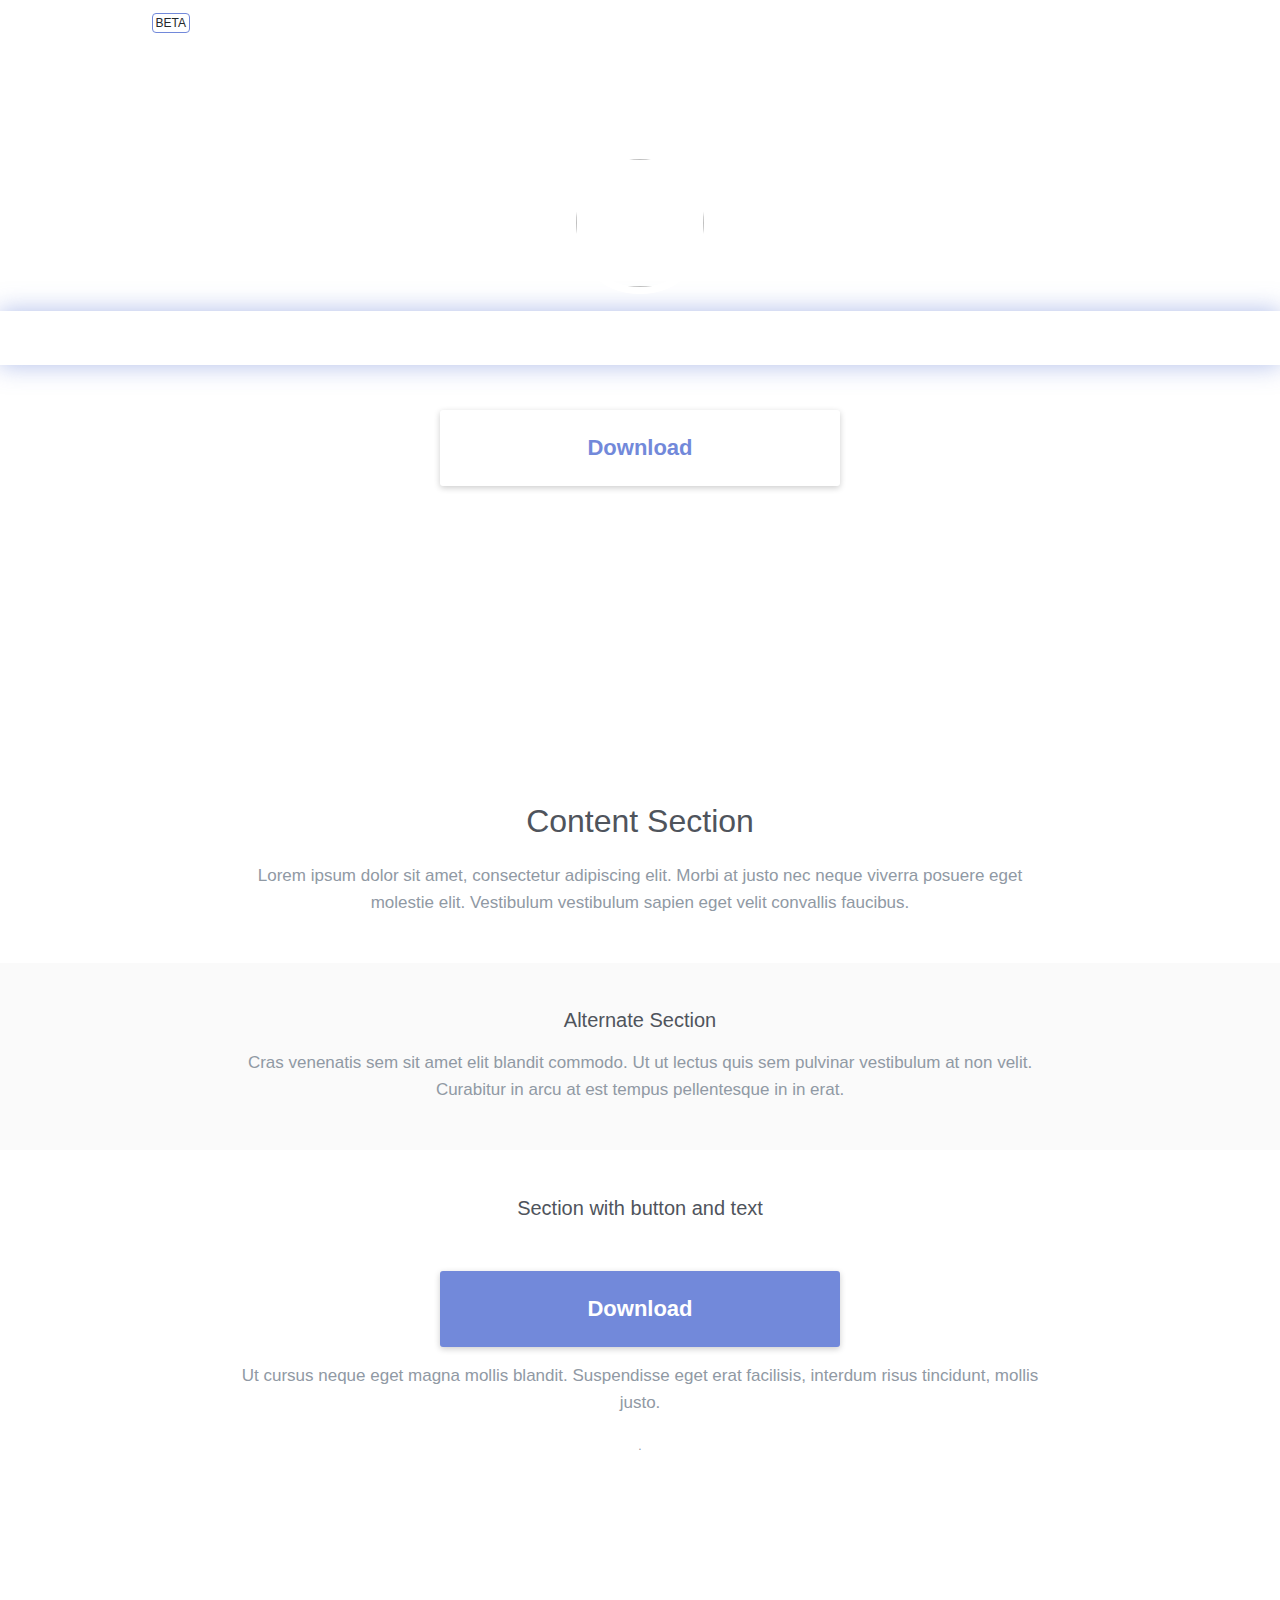
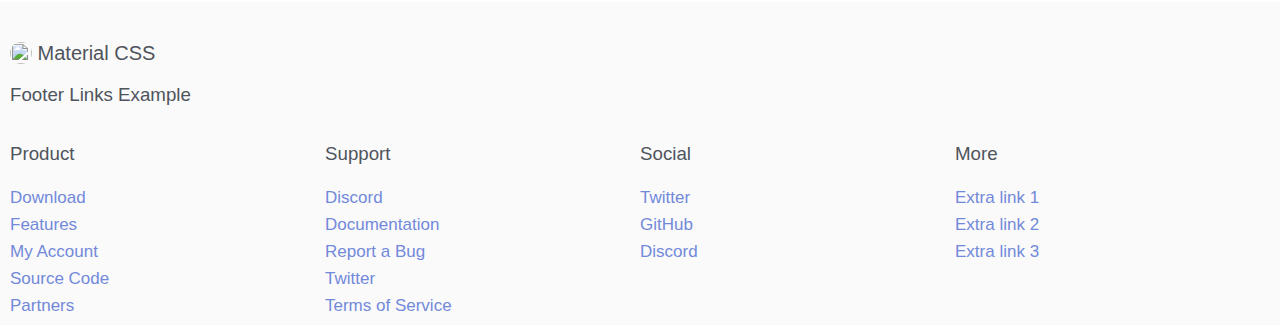
==== index.html @ a99553ab "Initial commit" ====
<!DOCTYPE html>
<html>
<head>
    <title>Main - FoozBallKing Bot Official</title>
    <link rel="stylesheet" href="assets/css/core.css">
    <link href="assets/icons/fbkbot.ico" rel="shortcut icon" type="image/x-icon">
    <meta name="viewport" content="width=device-width, initial-scale=1">
</head>
<body>
    <div id="wrapper">
        <header class="centre">
            <div class="navbar">
                <a href="#">Material CSS <sup class="text-badge white-badge">BETA</sup></a>
                <a class="right" href="https://github.com/BluSpring/FoozBallKing-Bot-v4"><i class="fa fa-github"></i><t hidemob> GitHub</t></a>
                <a class="right" href="https://github.com/BluSpring/FoozBallKing-Bot-v4/issues"><i class="fa fa-exclamation-circle"></i><t hidemob> Issues</t></a>
                <a class="right" href="docs"><i class="fa fa-book"></i><t hidemob> Docs</t></a>
            </div>
            <h1 style="padding-top: 60px;">Material CSS</h1>
            <img src="https://avatars3.githubusercontent.com/u/19719195" width="128" height="128" style="border: 7px solid #fff; border-radius: 50%;">
            <p>
                A material design for your website.<br>
                Completely free and open-sourced.
            </p>
            <div class="section">
                <div class="button-wrapper"><a href="https://github.com/Nanomotion/material-css/archive/master.zip" class="centre btn">Download</a></div>
                <br><br><br><br>
            </div>
        </header>
        <a name="features"></a>
        <div class="features centre">
            <div class="section">
                <h1>Content Section</h1>
                <p>Lorem ipsum dolor sit amet, consectetur adipiscing elit. Morbi at justo nec neque viverra posuere eget molestie elit. Vestibulum vestibulum sapien eget velit convallis faucibus.</p>
            </div>
            <div class="alternate">
                <div class="section alternate">
                    <h2>Alternate Section</h2>
                    <p>
                        Cras venenatis sem sit amet elit blandit commodo. Ut ut lectus quis sem pulvinar vestibulum at non velit. Curabitur in arcu at est tempus pellentesque in in erat.
                    </p>
                </div>
            </div>
            <div class="section">
                <h2>Section with button and text</h2>
                <br><br>
                <div class="button-wrapper"><a href="https://github.com/Nanomotion/material-css/archive/master.zip" class="centre btn btn-blue">Download</a></div>
                <br><br><br><br>
                <p>Ut cursus neque eget magna mollis blandit. Suspendisse eget erat facilisis, interdum risus tincidunt, mollis justo.</p>
                <p style="font-size: 12px;"></a>.
            </div>
        </div>
        <footer>
            <h2><img src="" width="22" height="22" style="border-radius: 50%; position: relative; top: 3.5px;"> Material CSS</h2>
            <h3>Footer Links Example</h3>
            <div class="footer-links">
                <div class="footer-links box">
                    <h3>Product</h3>
                    <p>
                        <a href="#">Download</a><br>
                        <a href="#">Features</a><br>
                        <a href="#">My Account</a><br>
                        <a href="#">Source Code</a><br>
                        <a href="#">Partners</a>
                    </p>
                </div>
                <div class="footer-links box">
                    <h3>Support</h3>
                    <p>
                        <a href="#">Discord</a><br>
                        <a href="#">Documentation</a><br>
                        <a href="#">Report a Bug</a><br>
                        <a href="#">Twitter</a><br>
                        <a href="#">Terms of Service</a>
                    </p>
                </div>
                <div class="footer-links box">
                    <h3>Social</h3>
                    <p>
                        <a href="#">Twitter</a><br>
                        <a href="#">GitHub</a><br>
                        <a href="#">Discord</a>
                    </p>
                </div>
                <div class="footer-links box">
                    <h3>More</h3>
                    <p>
                        <a href="#">Extra link 1</a><br>
                        <a href="#">Extra link 2</a><br>
                        <a href="#">Extra link 3</a>
                    </p>
                </div>
            </div>
        </footer>
    </div>
</body>
</html>
---- assets/css/core.css ----
/*
   Stylesheet made by Devakira/Nanomotion/Konomi, and edited by BluSpring
    Original source code: https://github.com/devakira/material-css
*/

@media (max-width: 550px) {
  .hide-mobile {
    display: none;
  }
}

@font-face {
    font-family: 'Reenie Beanie';
    src: url(https://discordapp.com/assets/4b861c4f9cb4e4fbec1662f6c6e9186f.woff) format('woff')
}

@font-face {
    font-family: Whitney;
    font-style: light;
    font-weight: 300;
    src: url(https://discordapp.com/assets/16801bfdf51ed88e69bc90626a3ea436.woff) format('woff')
}

@font-face {
    font-family: Whitney;
    font-style: normal;
    font-weight: 500;
    src: url(https://discordapp.com/assets/d153359b5d87601d2b9c708b7ae2db02.woff) format('woff')
}

@font-face {
    font-family: Whitney;
    font-style: medium;
    font-weight: 600;
    src: url(https://discordapp.com/assets/a934ab008c7f6a2274ec441f6be0696a.woff) format('woff')
}

@font-face {
    font-family: Whitney;
    font-style: semibold;
    font-weight: 650;
    src: url(https://discordapp.com/assets/877ef48bf9fcfee590f0ba64de101b59.woff) format('woff')
}

@font-face {
    font-family: Whitney;
    font-style: bold;
    font-weight: 700;
    src: url(https://discordapp.com/assets/2e004dd717cdc58b9ccb361d286ebbce.woff) format('woff')
}

@font-face {
    font-family: SourceCodePro;
    font-style: normal;
    font-weight: 500;
    src: url(https://discordapp.com/assets/748ac49ebe4bf0ddfe85c005be7c64c4.woff) format('woff')
}
body {
	background: #fff;
    color: #9099a4;
    font-size: 16px;
    height: 100%;
    width: 100%;
    font-family: Whitney, Helvetica Neue, Helvetica, Arial, sans-serif;
    margin: 0;
    font-weight: 300;
}

code {
    font-family: SourceCodePro;
}

#wrapper {
    margin: 0;
    height: 100%;
    width: 100%;
}

footer {
    background: #FAFAFA;
    padding: 20px 10px;
    padding-bottom: 200px;
    margin-top: 100px;
}

header {
    top: 0;
    left: 0;
    background-image: url(https://discordapp.com/assets/697e63f59d8a1e1673fd9b551f674d1f.png);
    background-size: 270px 213px;
    width: 100%;
    padding-top: 12px;
    padding-bottom: 40px;
    margin-bottom: 50px;
    color: #fff !important;
    min-height: 650px;
}

header h1 {
    color: #fff !important;
}

header .limit {
    max-width: 460px;
    text-align: center;
    margin: 0 auto;
}

header p {
    box-shadow: 0 0 25px 1px rgba(114, 137, 218, 0.53);
}

h1,
h2,
h3,
h4,
h5 {
    color: #4f545c;
    font-weight: 500;
}

h1 {
    text-align: center;
}

h2 {
    font-weight: 500;
    font-size: 20px;
}

p {
    line-height: 27px;
    font-size: 17px;
}

.logo {
    margin: 20px;
}

.centre {
    text-align: center;
}

.section {
    max-width: 800px;
    margin: 0 auto;
    padding: 30px 0px;
}

.button-wrapper {
    position: relative;
    margin: 0px auto;
    max-width: 400px;
}

.btn {
    display: block;
    color: #7289da;
    background-color: #fff;
    border-radius: 3px;
    width: 100%;
    margin: 0 auto;
        padding: 25px 0;
    text-decoration: none;
    font-weight: 600;
    font-size: 22px;
    top: -2px;
    position: absolute;
    box-shadow: 0 2px 6px 0 rgba(0, 0, 0, .2);
    transition: all .3s cubic-bezier(.25, .25, .315, 1.35), top .1s linear;
}

.btn-blue {
    color: #fff;
    background-color: #7289da;
}

.button:hover {
    top: 0;
    box-shadow: none;
    color: #fff;

}

a {
    text-decoration: none;
    color: #7289da;
    transition: all .3s cubic-bezier(.25, .25, .315, 1.35), top .1s linear;
}
a:hover {
    color: #7890e7;
}

.codeblock {
    background: #2e3136;
    border: 2px solid #282b30;
    border-radius: 5px;
    box-sizing: border-box;
    padding: 8px;
    font-family: Consolas,Liberation Mono,Menlo,Courier,monospace;
}

.codeblock .code-blue {
    color: #268bd2;
}

.codeblock .code-gold {
    color: #b58900;
}

.codeblock .code-red {
    color: #cb4b16;
}

.codeblock .code-green {
    color: #2aa198;
}

.codeblock .code-yellow {
    color: #859900;
}

.text-badge {
    background-color: #7289da;
    color: white;
    border: 1px solid #7289da;
    border-radius: 4px;
    text-transform: uppercase;
    font-size: 12px;
    padding: 2px 3px;
    position: relative;
    left: 3px;
    vertical-align: middle;
    letter-spacing: 0px;
}

.white-badge {
    background-color: #fff !important;
    color: rgb(35, 39, 42) !important;
}

.navbar {
    margin: 0px 30px;
    font-size: 110%;
}

.navbar a {
    float: left;
    color: #fff !important;
    padding: 0px 10px;
}

.navbar .right {
    float: right !important;
}

.alternate {
    background: #FAFAFA !important;
}

@media (max-width: 550px) {
  *[hidemob] {
	  display: none;
	}

    .footer-links .box {
        width: 100% !important;
        text-align: center;
        float: none;
    }

    .panel-links .box {
        width: 100% !important;
        float: none;
    }

    footer {
        padding-bottom: 730px !important;
    }

    footer h2 {
        text-align: center;
    }
}

.footer-links .box {
    width: 25%;
    float: left;
}

.panel-links .box {
    width: 33%;
    float: right;
    text-align: center;
}

.border-box {
    border: 1px solid rgb(35,39,42);
    border-radius: 7px;
    padding: 0px;
    margin: 10px auto;
    max-width: 75%;
    text-align: center;
}

.border-box .box {
    margin: 5px auto;
    cursor: pointer;
    float: none !important;
    width: 100% !important;
    border: 0px !important;
}

hr {
    padding: 20px;
    border: 0px;
    border-bottom: 1px solid rgba(153, 170, 181, 0.3);
}

.topic {
    border-bottom: 1px solid rgba(153, 170, 181, 0.3);
    font-size: 24px;
    padding: 30px 0px;
    transition: 0.3s;
}

.topic-list {
    text-align: left;
    list-style: none;
    padding: 0px;
}

.topic:hover {
    padding-left: 15px;
    background-color: rgba(153, 170, 181, 0.1);
}

.description {
    color: #23272A !important;
    font-size: 18px;
    float: right;
    text-align: right;
    max-width: 65%;
}
#panel-main {
    padding: 0px 10px;
}
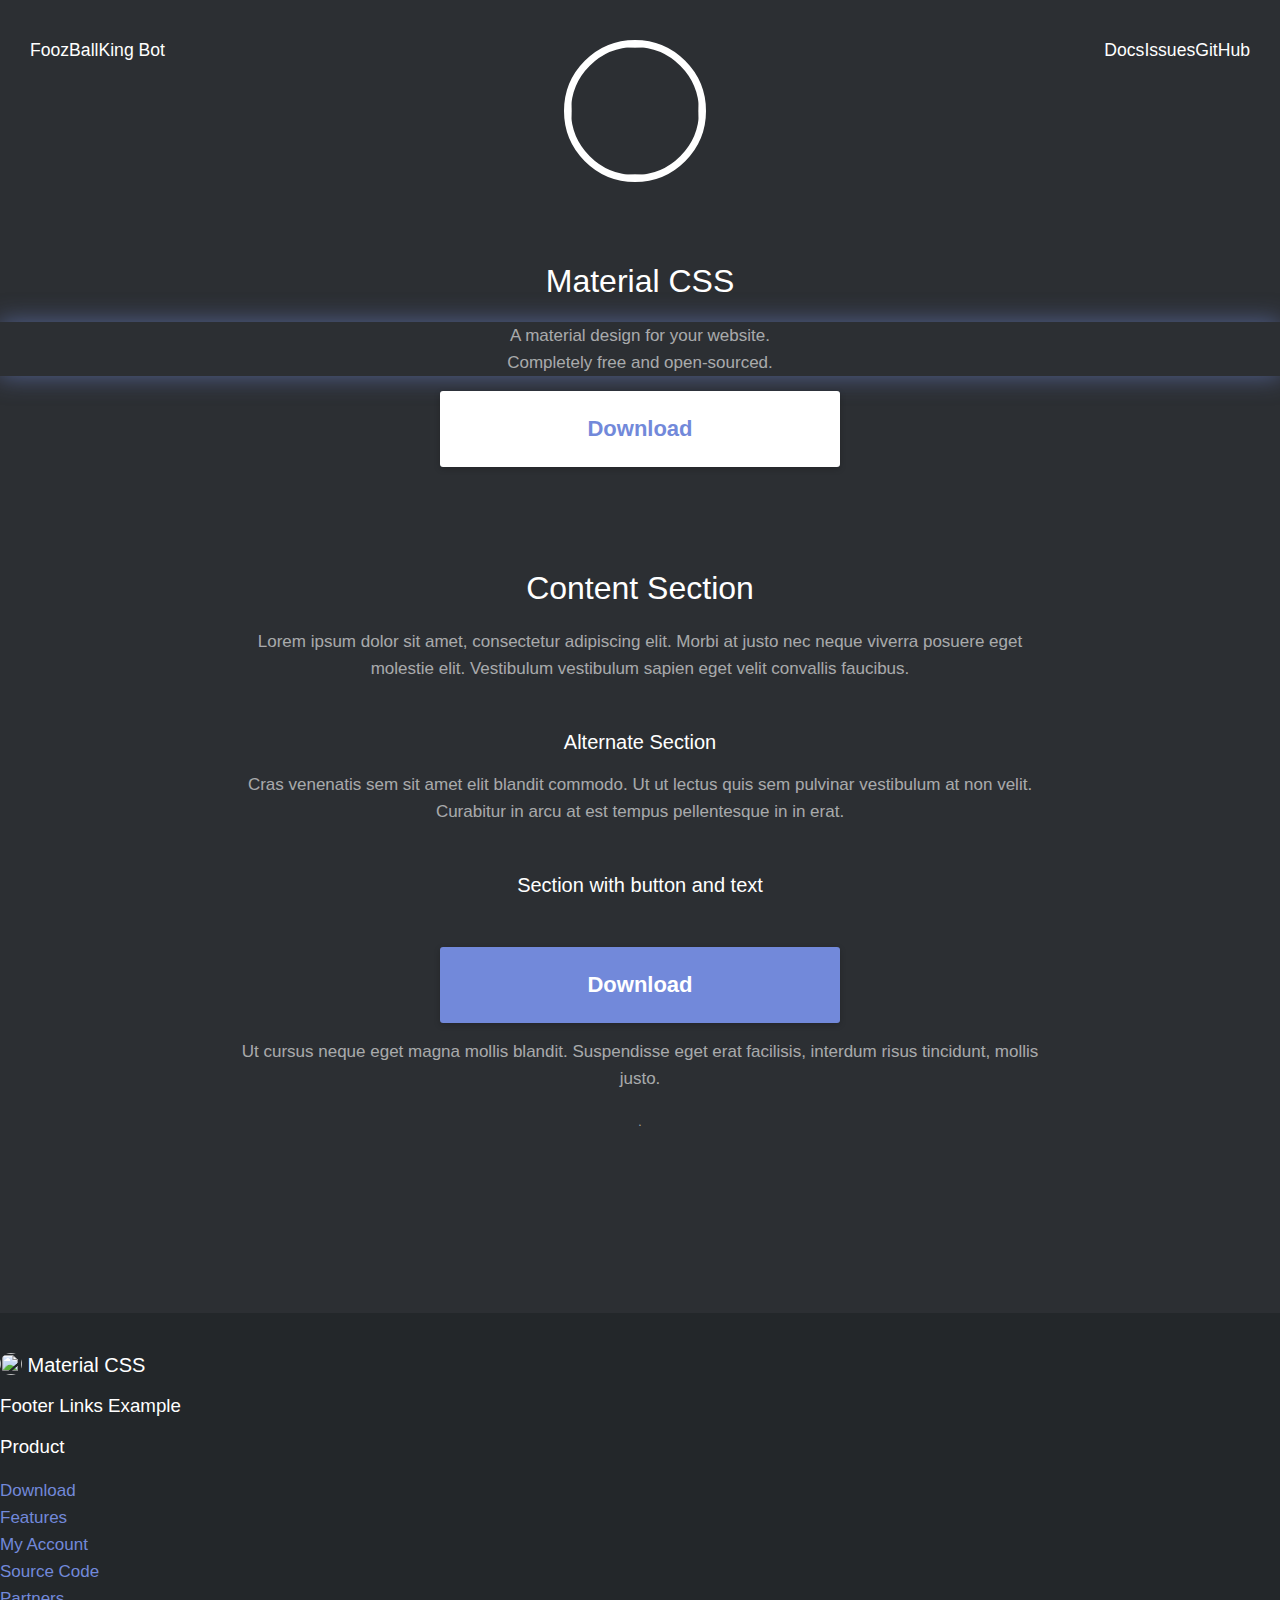
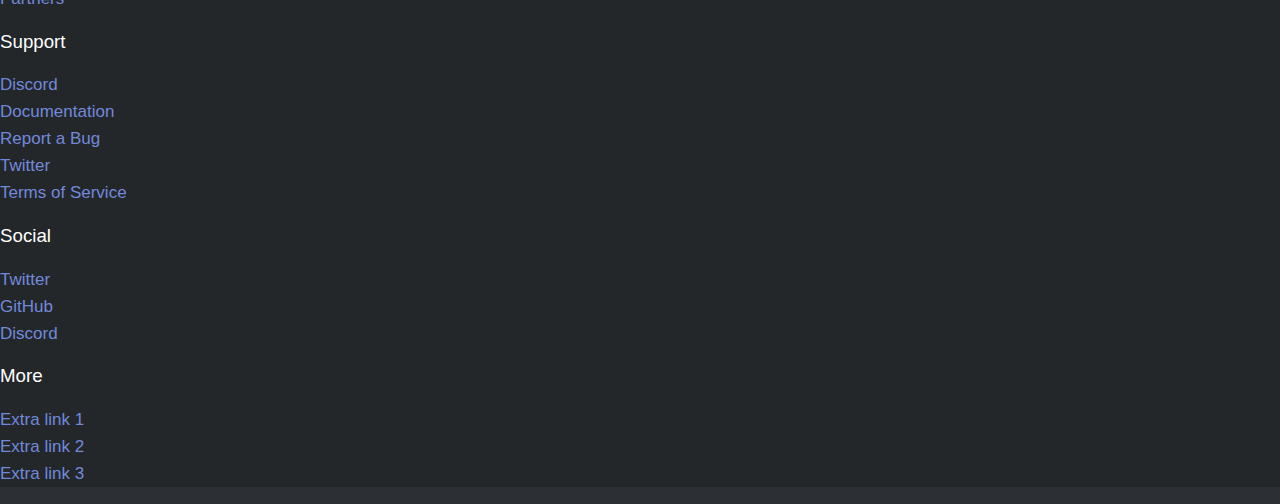
==== commit 342dead2: "Update more stuff, and change CSS to material-dark" ====
--- a/index.html
+++ b/index.html
@@ -1,22 +1,31 @@
 <!DOCTYPE html>
 <html>
 <head>
+    <!-- Most of this code is from https://github.com/devakira/material-css but it's edited by BluSpring -->
     <title>Main - FoozBallKing Bot Official</title>
     <link rel="stylesheet" href="assets/css/core.css">
     <link href="assets/icons/fbkbot.ico" rel="shortcut icon" type="image/x-icon">
     <meta name="viewport" content="width=device-width, initial-scale=1">
+    <meta property="og:site_name" content="BluSpring">
+    <meta property="og:title" content="FBK Bot Official">
+    <meta property="og:description" content="The official FoozBallKing Bot website!">
+    <meta property="og:image" content="https://cdn.discordapp.com/avatars/292053219528671233/e9e643bb9fc700a7f784b03601b1ce53.png">
+    <meta property="og:image:type" content="image/png">
+    <meta property="og:image:width" content="1800">
+    <meta property="og:image:height" content="1800">
+     <script src="https://use.fontawesome.com/f47a842f2a.js"></script>
 </head>
 <body>
     <div id="wrapper">
         <header class="centre">
             <div class="navbar">
-                <a href="#">Material CSS <sup class="text-badge white-badge">BETA</sup></a>
+                <a href="#">FoozBallKing Bot</a>
                 <a class="right" href="https://github.com/BluSpring/FoozBallKing-Bot-v4"><i class="fa fa-github"></i><t hidemob> GitHub</t></a>
                 <a class="right" href="https://github.com/BluSpring/FoozBallKing-Bot-v4/issues"><i class="fa fa-exclamation-circle"></i><t hidemob> Issues</t></a>
                 <a class="right" href="docs"><i class="fa fa-book"></i><t hidemob> Docs</t></a>
             </div>
+            <img src="https://cdn.discordapp.com/avatars/292053219528671233/e9e643bb9fc700a7f784b03601b1ce53.png" width="128" height="128" style="border: 7px solid #fff; border-radius: 50%;">
             <h1 style="padding-top: 60px;">Material CSS</h1>
-            <img src="https://avatars3.githubusercontent.com/u/19719195" width="128" height="128" style="border: 7px solid #fff; border-radius: 50%;">
             <p>
                 A material design for your website.<br>
                 Completely free and open-sourced.
--- a/assets/css/core.css
+++ b/assets/css/core.css
@@ -3,6 +3,7 @@
     Original source code: https://github.com/devakira/material-css
 */
 
+
 @media (max-width: 550px) {
   .hide-mobile {
     display: none;
@@ -56,14 +57,14 @@
     src: url(https://discordapp.com/assets/748ac49ebe4bf0ddfe85c005be7c64c4.woff) format('woff')
 }
 body {
-	background: #fff;
-    color: #9099a4;
-    font-size: 16px;
-    height: 100%;
-    width: 100%;
-    font-family: Whitney, Helvetica Neue, Helvetica, Arial, sans-serif;
-    margin: 0;
-    font-weight: 300;
+	background: #2C2F33;
+	    color: rgba(255, 255, 255, 0.6);
+	    font-size: 16px;
+	    height: 100%;
+	    width: 100%;
+	    font-family: Whitney, Helvetica Neue, Helvetica, Arial, sans-serif;
+	    margin: 0;
+        font-weight: 300;
 }
 
 code {
@@ -77,10 +78,40 @@
 }
 
 footer {
-    background: #FAFAFA;
-    padding: 20px 10px;
-    padding-bottom: 200px;
-    margin-top: 100px;
+    background: #23272A;
+    padding-top: 20px;
+    margin-top: 150px;
+}
+
+h1,
+h2,
+h3,
+h4,
+h5 {
+    color: #ffffff;
+    font-weight: 500;
+}
+
+h1 {
+    text-align: center;
+}
+
+h2 {
+    font-weight: 500;
+    font-size: 20px;
+}
+
+p {
+    line-height: 27px;
+    font-size: 17px;
+}
+
+.logo {
+    margin: 20px;
+}
+
+.centre {
+    text-align: center;
 }
 
 header {
@@ -89,15 +120,9 @@
     background-image: url(https://discordapp.com/assets/697e63f59d8a1e1673fd9b551f674d1f.png);
     background-size: 270px 213px;
     width: 100%;
-    padding-top: 12px;
+    padding-top: 40px;
     padding-bottom: 40px;
     margin-bottom: 50px;
-    color: #fff !important;
-    min-height: 650px;
-}
-
-header h1 {
-    color: #fff !important;
 }
 
 header .limit {
@@ -110,41 +135,10 @@
     box-shadow: 0 0 25px 1px rgba(114, 137, 218, 0.53);
 }
 
-h1,
-h2,
-h3,
-h4,
-h5 {
-    color: #4f545c;
-    font-weight: 500;
-}
-
-h1 {
-    text-align: center;
-}
-
-h2 {
-    font-weight: 500;
-    font-size: 20px;
-}
-
-p {
-    line-height: 27px;
-    font-size: 17px;
-}
-
-.logo {
-    margin: 20px;
-}
-
-.centre {
-    text-align: center;
-}
-
 .section {
     max-width: 800px;
     margin: 0 auto;
-    padding: 30px 0px;
+    padding-bottom: 15px;
 }
 
 .button-wrapper {
@@ -160,7 +154,7 @@
     border-radius: 3px;
     width: 100%;
     margin: 0 auto;
-        padding: 25px 0;
+    padding: 25px 0;
     text-decoration: none;
     font-weight: 600;
     font-size: 22px;
@@ -234,11 +228,6 @@
     letter-spacing: 0px;
 }
 
-.white-badge {
-    background-color: #fff !important;
-    color: rgb(35, 39, 42) !important;
-}
-
 .navbar {
     margin: 0px 30px;
     font-size: 110%;
@@ -247,101 +236,8 @@
 .navbar a {
     float: left;
     color: #fff !important;
-    padding: 0px 10px;
 }
 
 .navbar .right {
     float: right !important;
-}
-
-.alternate {
-    background: #FAFAFA !important;
-}
-
-@media (max-width: 550px) {
-  *[hidemob] {
-	  display: none;
-	}
-
-    .footer-links .box {
-        width: 100% !important;
-        text-align: center;
-        float: none;
-    }
-
-    .panel-links .box {
-        width: 100% !important;
-        float: none;
-    }
-
-    footer {
-        padding-bottom: 730px !important;
-    }
-
-    footer h2 {
-        text-align: center;
-    }
-}
-
-.footer-links .box {
-    width: 25%;
-    float: left;
-}
-
-.panel-links .box {
-    width: 33%;
-    float: right;
-    text-align: center;
-}
-
-.border-box {
-    border: 1px solid rgb(35,39,42);
-    border-radius: 7px;
-    padding: 0px;
-    margin: 10px auto;
-    max-width: 75%;
-    text-align: center;
-}
-
-.border-box .box {
-    margin: 5px auto;
-    cursor: pointer;
-    float: none !important;
-    width: 100% !important;
-    border: 0px !important;
-}
-
-hr {
-    padding: 20px;
-    border: 0px;
-    border-bottom: 1px solid rgba(153, 170, 181, 0.3);
-}
-
-.topic {
-    border-bottom: 1px solid rgba(153, 170, 181, 0.3);
-    font-size: 24px;
-    padding: 30px 0px;
-    transition: 0.3s;
-}
-
-.topic-list {
-    text-align: left;
-    list-style: none;
-    padding: 0px;
-}
-
-.topic:hover {
-    padding-left: 15px;
-    background-color: rgba(153, 170, 181, 0.1);
-}
-
-.description {
-    color: #23272A !important;
-    font-size: 18px;
-    float: right;
-    text-align: right;
-    max-width: 65%;
-}
-#panel-main {
-    padding: 0px 10px;
 }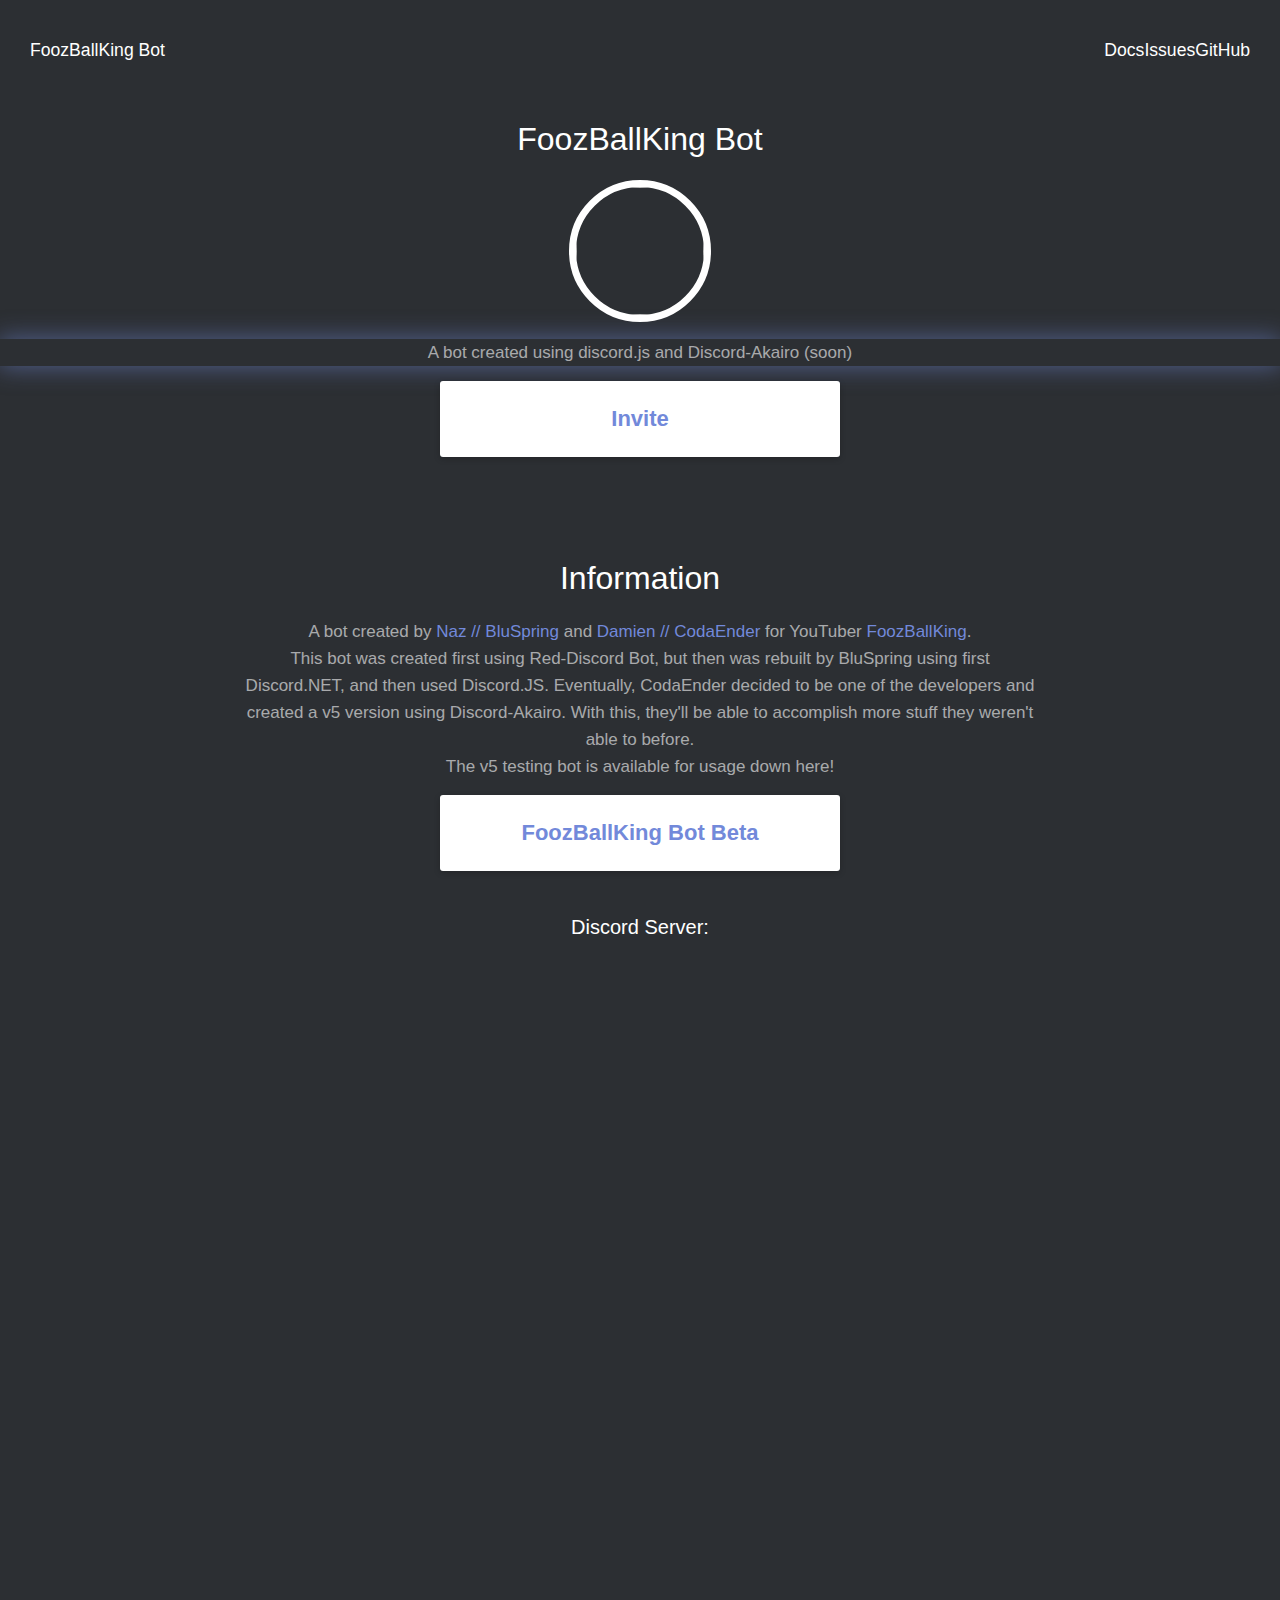
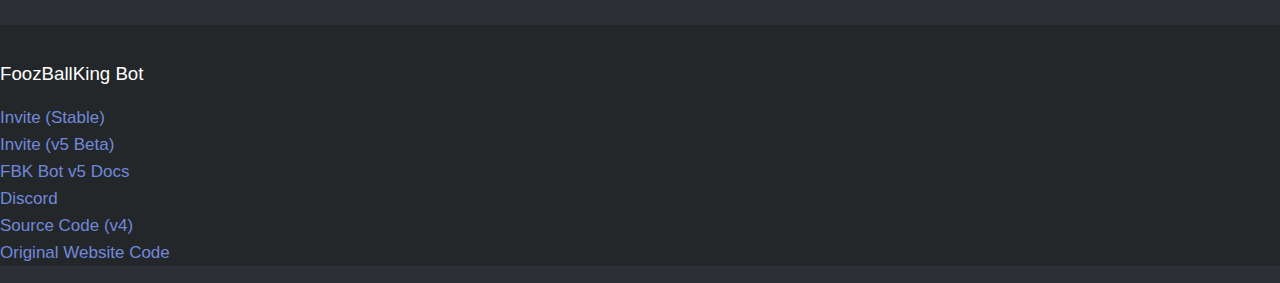
==== commit e83e5939: "Okay, it WAS a good idea...." ====
--- a/index.html
+++ b/index.html
@@ -1,7 +1,6 @@
 <!DOCTYPE html>
 <html>
 <head>
-    <!-- Most of this code is from https://github.com/devakira/material-css but it's edited by BluSpring -->
     <title>Main - FoozBallKing Bot Official</title>
     <link rel="stylesheet" href="assets/css/core.css">
     <link href="assets/icons/fbkbot.ico" rel="shortcut icon" type="image/x-icon">
@@ -20,82 +19,58 @@
         <header class="centre">
             <div class="navbar">
                 <a href="#">FoozBallKing Bot</a>
-                <a class="right" href="https://github.com/BluSpring/FoozBallKing-Bot-v4"><i class="fa fa-github"></i><t hidemob> GitHub</t></a>
-                <a class="right" href="https://github.com/BluSpring/FoozBallKing-Bot-v4/issues"><i class="fa fa-exclamation-circle"></i><t hidemob> Issues</t></a>
-                <a class="right" href="docs"><i class="fa fa-book"></i><t hidemob> Docs</t></a>
+                <a class="right" href="https://github.com/BluSpring/FoozBallKing-Bot-v4"><i class="fa fa-github"></i><t hidemob> GitHub </t></a>
+                <a class="right" href="https://github.com/BluSpring/FoozBallKing-Bot-v4/issues"><i class="fa fa-exclamation-circle"></i><t hidemob> Issues </t></a>
+                <a class="right" href="docs"><i class="fa fa-book"></i><t hidemob> Docs </t></a>
             </div>
+            <h1 style="padding-top: 60px;">FoozBallKing Bot</h1>
             <img src="https://cdn.discordapp.com/avatars/292053219528671233/e9e643bb9fc700a7f784b03601b1ce53.png" width="128" height="128" style="border: 7px solid #fff; border-radius: 50%;">
-            <h1 style="padding-top: 60px;">Material CSS</h1>
             <p>
-                A material design for your website.<br>
-                Completely free and open-sourced.
+                A bot created using discord.js and Discord-Akairo (soon)
             </p>
             <div class="section">
-                <div class="button-wrapper"><a href="https://github.com/Nanomotion/material-css/archive/master.zip" class="centre btn">Download</a></div>
+                <div class="button-wrapper"><a href="https://discordapp.com/oauth2/authorize?client_id=292053219528671233&scope=bot&permissions=8" class="centre btn">Invite</a></div>
                 <br><br><br><br>
             </div>
         </header>
         <a name="features"></a>
         <div class="features centre">
             <div class="section">
-                <h1>Content Section</h1>
-                <p>Lorem ipsum dolor sit amet, consectetur adipiscing elit. Morbi at justo nec neque viverra posuere eget molestie elit. Vestibulum vestibulum sapien eget velit convallis faucibus.</p>
+                <h1>Information</h1>
+               <p>
+                   A bot created by <a href="https://github.com/BluSpring">Naz // BluSpring</a> and <a href="https://github.com/CodaEnder">Damien // CodaEnder</a> for YouTuber <a href="https://www.youtube.com/channel/UCArKd8rTTWvdK7gA7E3TfVw">FoozBallKing</a>.<br>
+                   This bot was created first using Red-Discord Bot, but then was rebuilt by BluSpring using first Discord.NET, and then used Discord.JS. Eventually, CodaEnder decided to be one of the developers and created a v5 version using Discord-Akairo. With this, they'll be able to accomplish more stuff they weren't able to before.<br>
+                   The v5 testing bot is available for usage down here!
+                </p>
+                <div class="section">
+                    <div class="button-wrapper"><a href="https://discordapp.com/oauth2/authorize?client_id=432849298930270208&scope=bot&permissions=8" class="centre btn">FoozBallKing Bot Beta</a></div>
+                <br><br><br><br>
             </div>
-            <div class="alternate">
+            </div>
+            <!--<div class="alternate">
                 <div class="section alternate">
                     <h2>Alternate Section</h2>
                     <p>
                         Cras venenatis sem sit amet elit blandit commodo. Ut ut lectus quis sem pulvinar vestibulum at non velit. Curabitur in arcu at est tempus pellentesque in in erat.
                     </p>
                 </div>
-            </div>
+            </div>-->
             <div class="section">
-                <h2>Section with button and text</h2>
-                <br><br>
-                <div class="button-wrapper"><a href="https://github.com/Nanomotion/material-css/archive/master.zip" class="centre btn btn-blue">Download</a></div>
-                <br><br><br><br>
-                <p>Ut cursus neque eget magna mollis blandit. Suspendisse eget erat facilisis, interdum risus tincidunt, mollis justo.</p>
-                <p style="font-size: 12px;"></a>.
+                <h2>Discord Server:</h2>
+                <iframe src="https://discordapp.com/widget?id=346967750402506752&theme=dark" width="350" height="500" allowtransparency="true" frameborder="0"></iframe>
             </div>
         </div>
         <footer>
-            <h2><img src="" width="22" height="22" style="border-radius: 50%; position: relative; top: 3.5px;"> Material CSS</h2>
-            <h3>Footer Links Example</h3>
             <div class="footer-links">
                 <div class="footer-links box">
-                    <h3>Product</h3>
+                    <h3>FoozBallKing Bot</h3>
                     <p>
-                        <a href="#">Download</a><br>
-                        <a href="#">Features</a><br>
-                        <a href="#">My Account</a><br>
-                        <a href="#">Source Code</a><br>
-                        <a href="#">Partners</a>
-                    </p>
-                </div>
-                <div class="footer-links box">
-                    <h3>Support</h3>
-                    <p>
-                        <a href="#">Discord</a><br>
-                        <a href="#">Documentation</a><br>
-                        <a href="#">Report a Bug</a><br>
-                        <a href="#">Twitter</a><br>
-                        <a href="#">Terms of Service</a>
-                    </p>
-                </div>
-                <div class="footer-links box">
-                    <h3>Social</h3>
-                    <p>
-                        <a href="#">Twitter</a><br>
-                        <a href="#">GitHub</a><br>
-                        <a href="#">Discord</a>
-                    </p>
-                </div>
-                <div class="footer-links box">
-                    <h3>More</h3>
-                    <p>
-                        <a href="#">Extra link 1</a><br>
-                        <a href="#">Extra link 2</a><br>
-                        <a href="#">Extra link 3</a>
+                        <a href="https://discordapp.com/oauth2/authorize?client_id=292053219528671233&scope=bot&permissions=8">Invite (Stable)</a><br>
+                        <a href="https://discordapp.com/oauth2/authorize?client_id=432849298930270208&scope=bot&permissions=8">Invite (v5 Beta)</a><br>
+                        <a href="docs">FBK Bot v5 Docs</a><br>
+                        <a href="https://discord.gg/qVvjdH7">Discord</a><br>
+                        <a href="https://github.com/BluSpring/FoozBallKing-Bot-v4">Source Code (v4)</a><br>
+                        <a href="https://github.com/devakira/material-css">Original Website Code</a>
                     </p>
                 </div>
             </div>
